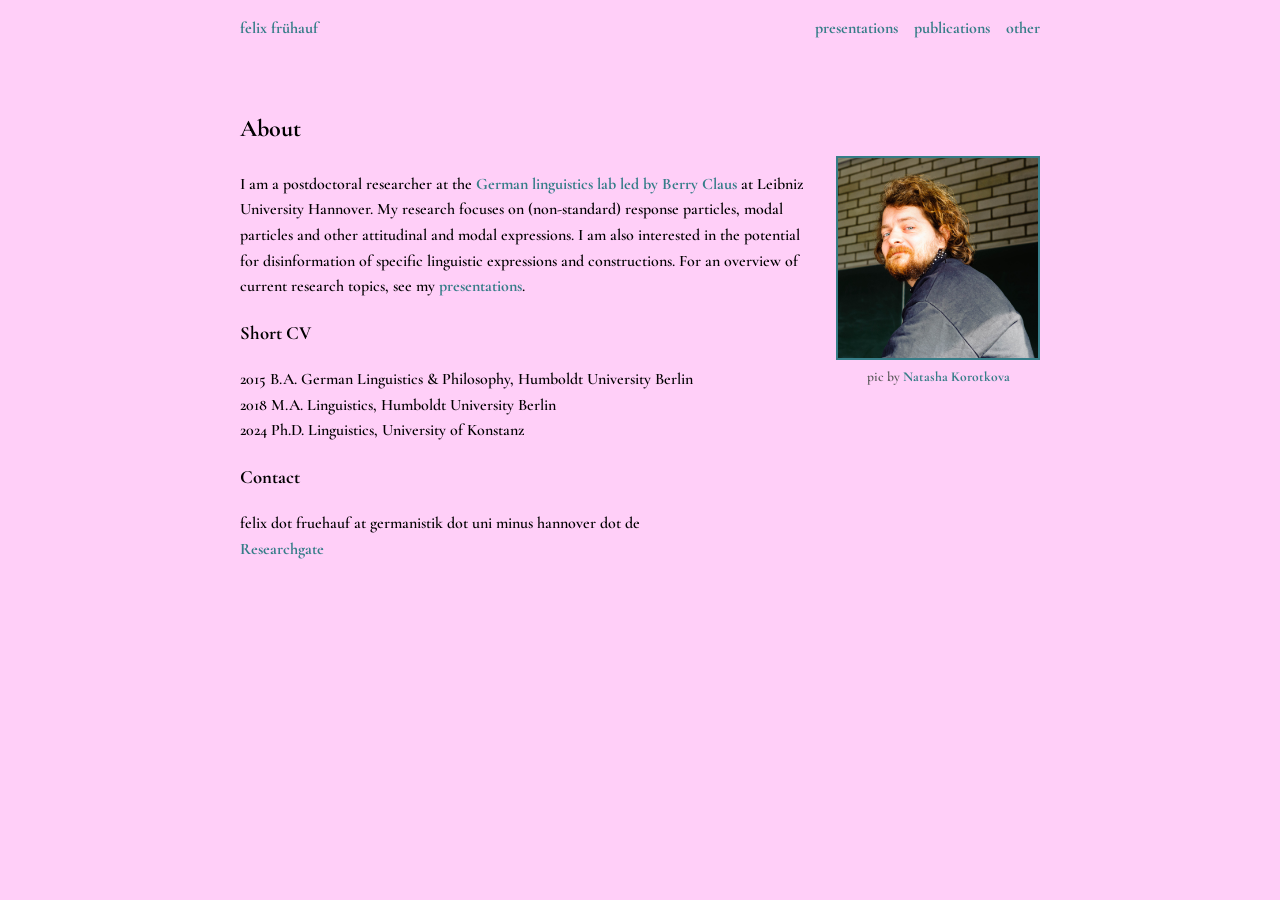
==== index.html @ ed04791a "Update index.html" ====
<!DOCTYPE html>
<html lang="en">
<head>
  <meta charset="UTF-8" />
  <meta name="viewport" content="width=device-width, initial-scale=1.0"/>
  <title>Felix Frühauf</title>
  <link rel="stylesheet" href="css/style.css" />
  <link rel="preconnect" href="https://fonts.googleapis.com">
  <link rel="preconnect" href="https://fonts.gstatic.com" crossorigin>
  <link href="https://fonts.googleapis.com/css2?family=Cormorant+Garamond:ital,wght@0,200;0,400;0,600;0,700;1,200;1,400;1,600;1,700" rel="stylesheet">
  <link rel="icon" type="image/png" href="images/favicon.png">
</head>
<body>
  <header>
    <div class="header-inner">
      <a href="./index.html">felix frühauf</a>
      <nav>
        <a href="./presentations.html">presentations</a>
        <a href="./publications.html">publications</a>
        <a href="./other.html">other</a>
      </nav>
    </div>  
  </header>

  <main>
    <h2>About</h2>
    <div class="bio">
      <div class="bio-text">
        <p>I am a postdoctoral researcher at the <a href="https://www.germanistik.uni-hannover.de/en/forschung/german-linguistics" target="_blank" rel="noopener noreferrer">German linguistics lab led by Berry Claus</a> at Leibniz University Hannover. My research focuses on (non-standard) response particles, modal particles and other attitudinal and modal expressions. I am also interested in the potential for disinformation of specific linguistic expressions and constructions. For an overview of current research topics, see my <a href="./presentations.html">presentations</a>.
           </p>
      <h3>Short CV</h3>
          <p> 2015 B.A. German Linguistics & Philosophy, Humboldt University Berlin<br>
          2018 M.A. Linguistics, Humboldt University Berlin<br>
          2024 Ph.D. Linguistics, University of Konstanz</p>
       <h3>Contact</h3>  
       <p>felix dot fruehauf at germanistik dot uni minus hannover dot de<br>
       <a href="https://www.researchgate.net/profile/Felix-Fruehauf-3?ev=hdr_xprf" target="_blank" rel="noopener noreferrer">Researchgate</a></p>
      </div>
      <figure class="profile-figure">
        <img src="images/ff-nk.jpg" alt="felix frühauf" class="profile-photo">
        <figcaption>pic by <a href="https://www.flickr.com/people/nkorotkova/" target="_blank" rel="noopener noreferrer">Natasha Korotkova</a></figcaption>
      </figure>
    </div>
  </main>


</body>
</html>
---- css/style.css ----
/* style.css – Zentrales Stylesheet */

/* html { */
  /* font-size: 105%;  */
/* } */


body {
  font-family: 'Cormorant Garamond', system-ui, sans-serif;
  font-weight: 600; 
  font-size: 1.00rem;
  margin: 0;
  padding: 0;
  background-color: #FFCFF8;
  color: #000000;
  line-height: 1.6;
}

header {
  background-color: #FFCFF8;
  padding: 1rem 0;
}

.header-inner {
  max-width: 800px;
  margin: 0 auto;
  padding: 0 5vw;
  display: flex;
  justify-content: space-between;
  align-items: center;
  flex-wrap: wrap;
}

nav {
  display: flex;
  flex-wrap: wrap;
  gap: 1rem;
}

a {
  color: #367D88;
  text-decoration: none;
  font-weight: 700;
}

a:hover {
  text-decoration: underline;
}

nav a {
  text-decoration: none;
  color: #367D88;
}

main {
  padding: 2rem 5vw;
  max-width: 800px;
  margin: auto;
}

h1, h2 {
  margin-bottom: 0.5rem;
}

ul li {
  display: flex;
  align-items: baseline; 
  margin-bottom: 0.4rem;
} 

ul li::before {
  content: "–";
  color: #367D88;
  margin-right: 0.6rem;
  flex-shrink: 0; 
} 

.bio {
  display: flex;
  gap: 2rem;
  align-items: flex-start;
  flex-wrap: wrap;
}

.profile-figure {
  margin: 0;
  text-align: center;
  flex-shrink: 0;
}

.profile-photo {
  width: 200px;
  height: 200px;
  object-fit: cover;
  border: 2px solid #367D88;
  display: block 
}

.bio-text {
  flex: 1;
  min-width: 250px;
}

/* .bio-text p:first-child { */
  /* margin-top: 0; */
/* } */

footer {
  font-size: 0.9rem;
  color: #333;
  margin-top: 2rem;
  text-align: center;
  padding: 1rem;
  background-color: #f0c8f0;
}

/* Bild mit Vorschau */

.poster-grid {
  display: grid;
  grid-template-columns: repeat(auto-fit, minmax(200px, 1fr));
  gap: 1.5rem;
  margin-top: 1rem;
}

.poster {
  margin: 0;
  cursor: pointer;
}

.poster-thumb {
  width: 100%;
  height: auto;
  border: 1px solid #d090c0;
  border-radius: 4px;
  transition: border-color 0.2s;
}

.poster:hover .poster-thumb {
  border-color: #58A4B0;
}

figcaption {
  font-size: 0.85rem;
  color: #555;
  margin-top: 0.4rem;
}

/* Lightbox */
.lightbox {
  display: none;
  position: fixed;
  inset: 0;
  background: rgba(255, 179, 244, 0.92);
  z-index: 1000;
  cursor: pointer;
  align-items: center;
  justify-content: center;
}

.lightbox.active {
  display: flex;
}

#lightbox-img {
  max-width: 90vw;
  max-height: 90vh;
  object-fit: contain;
  border: 1px solid #d090c0;
}

/* --- Travel Map Section --- */

.map-section {
  width: 100%;
  padding: 2rem 0;
}

.map-section h2 {
  text-align: center;
  margin-bottom: 1rem;
}

#travel-map {
  width: 100%;
  max-width: 1100px;
  height: 500px;
  margin: 0 auto;
  border: 1px solid #d090c0;
  border-radius: 8px;
  background-color: #FFB3F4;
}

/* Leaflet-Popups im Seitenstil */
.leaflet-popup-content-wrapper {
  background: #f0c8f0;
  color: #000000;
  border: 1px solid #58A4B0;
  border-radius: 6px;
}

.leaflet-popup-tip {
  background: #f0c8f0;
  border: 1px solid #58A4B0;
}

.leaflet-popup-content {
  margin: 10px 14px;
  font-family: system-ui, sans-serif;
}

.popup-title {
  font-weight: 600;
  font-size: 15px;
  color: #58A4B0;
  margin: 0 0 4px;
}

.popup-note {
  font-size: 13px;
  color: #333;
  margin: 0;
}

.leaflet-control-zoom a {
  background-color: #f0c8f0 !important;
  color: #58A4B0 !important;
  border: 1px solid #d090c0 !important;
}

.leaflet-control-zoom a:hover {
  background-color: #FFB3F4 !important;
}

.leaflet-control-attribution {
  background: rgba(255, 179, 244, 0.7) !important;
  color: #555 !important;
}

.leaflet-control-attribution a {
  color: #333 !important;
}
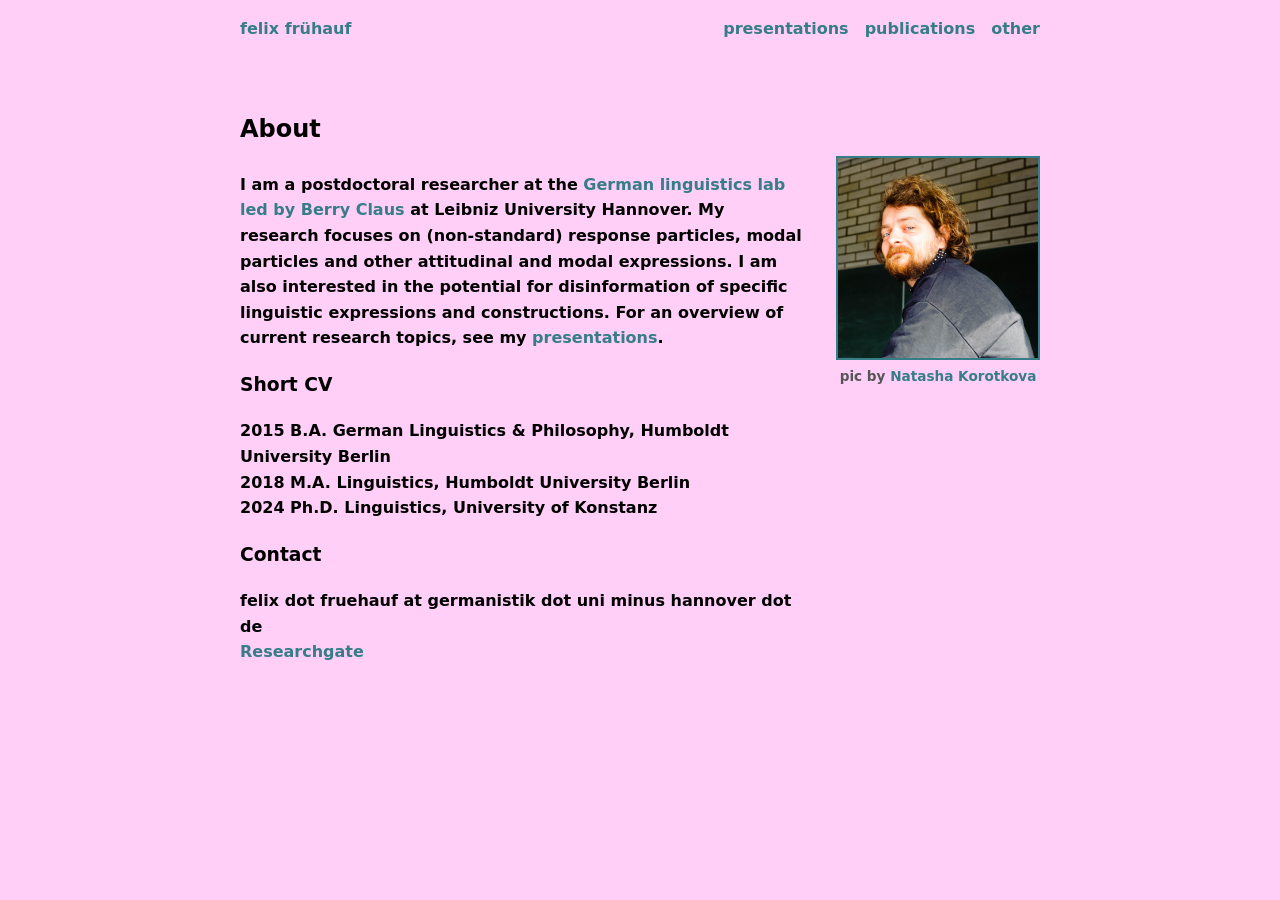
==== commit 15773f53: "Update index.html" ====
--- a/index.html
+++ b/index.html
@@ -3,11 +3,12 @@
 <head>
   <meta charset="UTF-8" />
   <meta name="viewport" content="width=device-width, initial-scale=1.0"/>
+  <meta name="google-site-verification" content="3l50SD-hnrIP3S1Alt2QnnMtWwcvEe8ysbl-FvN33ko" />
   <title>Felix Frühauf</title>
   <link rel="stylesheet" href="css/style.css" />
-  <link rel="preconnect" href="https://fonts.googleapis.com">
+<!--  <link rel="preconnect" href="https://fonts.googleapis.com">
   <link rel="preconnect" href="https://fonts.gstatic.com" crossorigin>
-  <link href="https://fonts.googleapis.com/css2?family=Cormorant+Garamond:ital,wght@0,200;0,400;0,600;0,700;1,200;1,400;1,600;1,700" rel="stylesheet">
+  <link href="https://fonts.googleapis.com/css2?family=Cormorant+Garamond:ital,wght@0,200;0,400;0,600;0,700;1,200;1,400;1,600;1,700" rel="stylesheet"> -->
   <link rel="icon" type="image/png" href="images/favicon.png">
 </head>
 <body>
--- a/css/style.css
+++ b/css/style.css
@@ -4,6 +4,21 @@
   /* font-size: 105%;  */
 /* } */
 
+@font-face {
+  font-family: 'Cormorant Garamond';
+  src: url('../fonts/cormorant-garamond-latin-ext-wght-normal.woff2') format('woff2');
+  font-weight: 200 800; 
+  font-style: normal;
+  font-display: swap;
+}
+
+@font-face {
+  font-family: 'Cormorant Garamond';
+  src: url('../fonts/cormorant-garamond-latin-ext-wght-italic.woff2') format('woff2');
+  font-weight: 200 800;
+  font-style: italic;
+  font-display: swap;
+}
 
 body {
   font-family: 'Cormorant Garamond', system-ui, sans-serif;
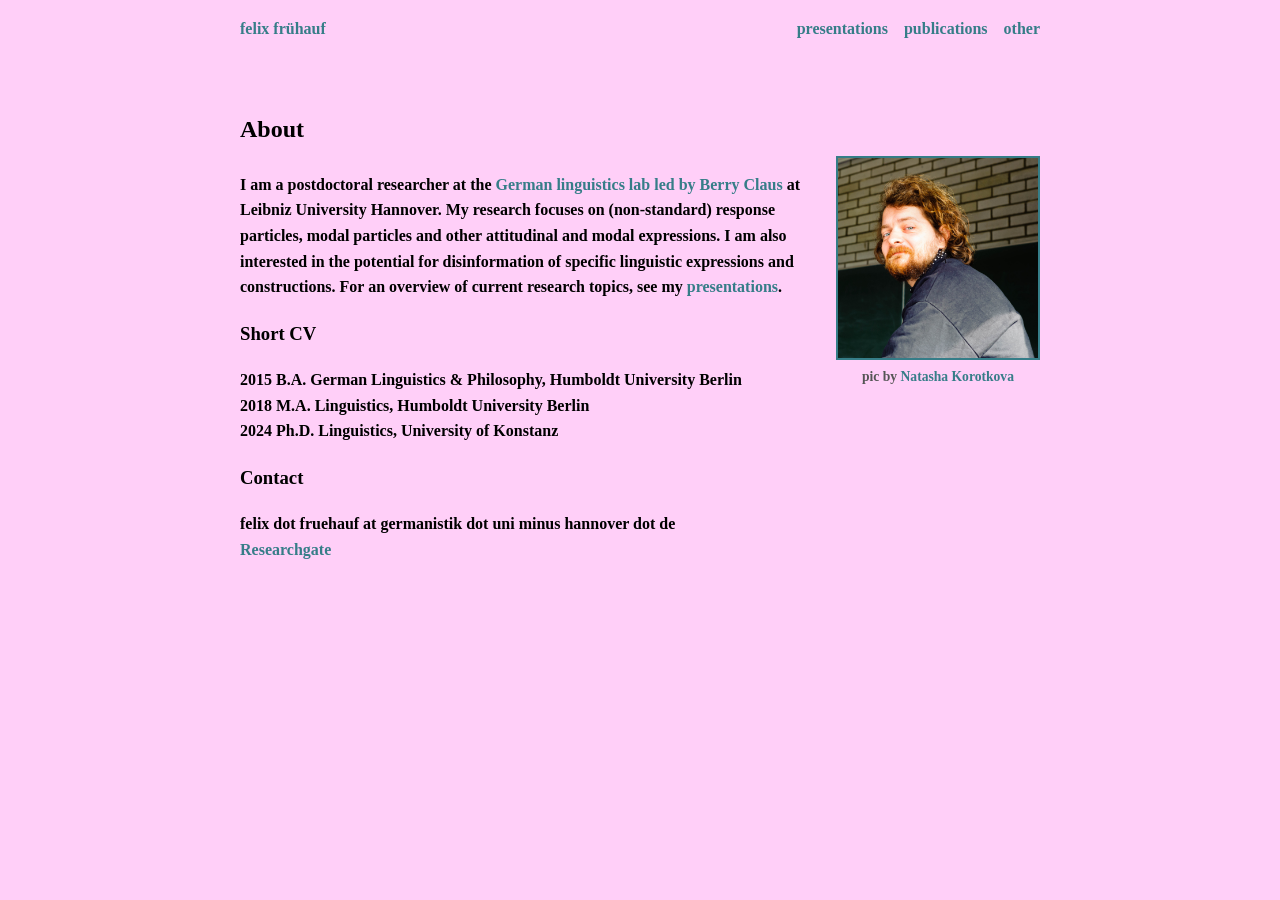
==== commit 0fdd3db7: "Update index.html" ====
--- a/index.html
+++ b/index.html
@@ -10,6 +10,18 @@
   <link rel="preconnect" href="https://fonts.gstatic.com" crossorigin>
   <link href="https://fonts.googleapis.com/css2?family=Cormorant+Garamond:ital,wght@0,200;0,400;0,600;0,700;1,200;1,400;1,600;1,700" rel="stylesheet"> -->
   <link rel="icon" type="image/png" href="images/favicon.png">
+  <style>
+@font-face {
+  font-family: 'Cormorant Garamond';
+  src: url('/fonts/cormorant-garamond-latin-ext-wght-normal.woff2') format('woff2');
+  font-weight: 200 800;
+  font-style: normal;
+  font-display: swap;
+}
+body {
+  font-family: 'Cormorant Garamond', serif;
+}
+</style>
 </head>
 <body>
   <header>
--- a/css/style.css
+++ b/css/style.css
@@ -6,7 +6,7 @@
 
 @font-face {
   font-family: 'Cormorant Garamond';
-  src: url('../fonts/cormorant-garamond-latin-ext-wght-normal.woff2') format('woff2');
+  src: url('/fonts/cormorant-garamond-latin-ext-wght-normal.woff2') format('woff2');
   font-weight: 200 800; 
   font-style: normal;
   font-display: swap;
@@ -14,7 +14,7 @@
 
 @font-face {
   font-family: 'Cormorant Garamond';
-  src: url('../fonts/cormorant-garamond-latin-ext-wght-italic.woff2') format('woff2');
+  src: url('/fonts/cormorant-garamond-latin-ext-wght-italic.woff2') format('woff2');
   font-weight: 200 800;
   font-style: italic;
   font-display: swap;
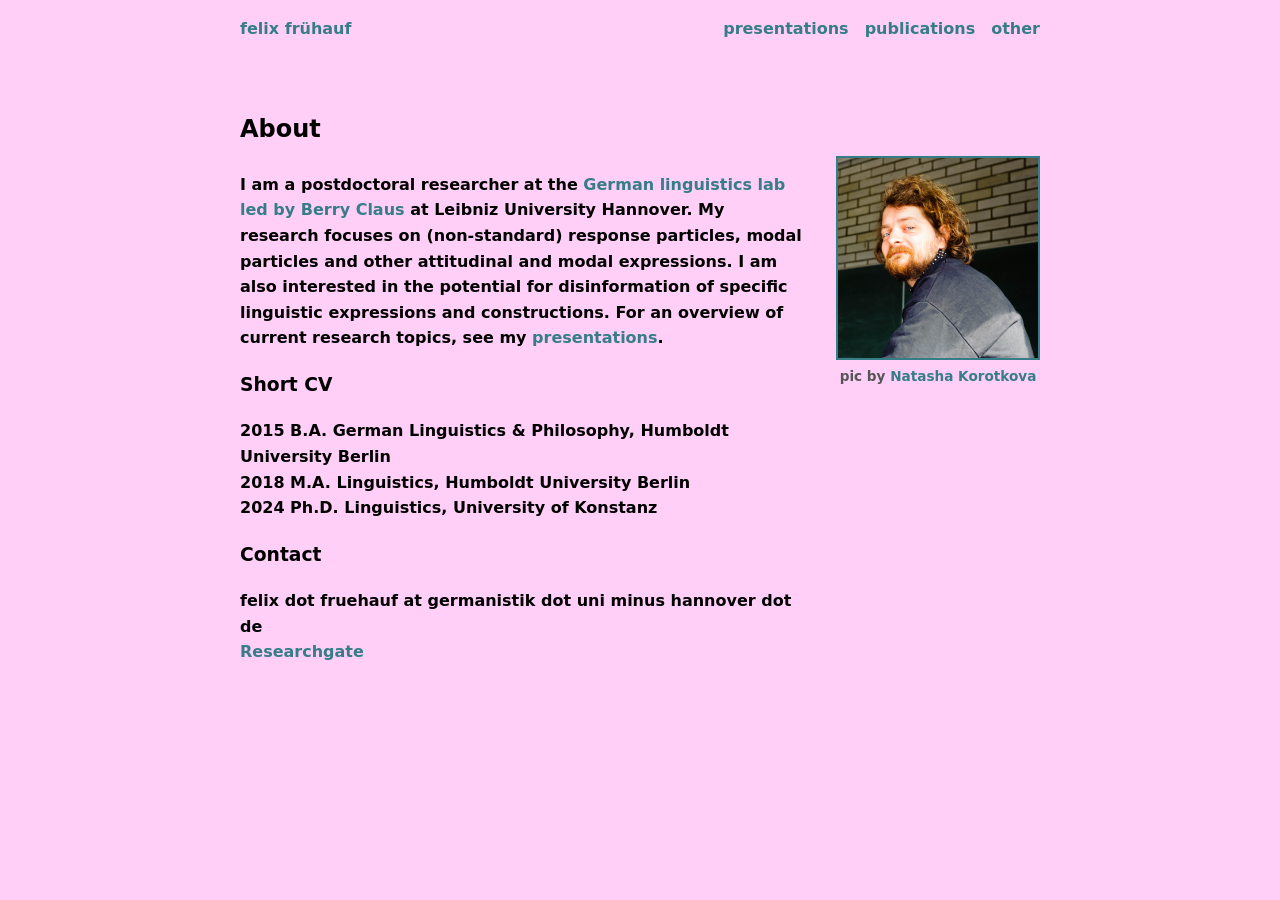
==== commit 93117afa: "Update index.html" ====
--- a/index.html
+++ b/index.html
@@ -10,18 +10,6 @@
   <link rel="preconnect" href="https://fonts.gstatic.com" crossorigin>
   <link href="https://fonts.googleapis.com/css2?family=Cormorant+Garamond:ital,wght@0,200;0,400;0,600;0,700;1,200;1,400;1,600;1,700" rel="stylesheet"> -->
   <link rel="icon" type="image/png" href="images/favicon.png">
-  <style>
-@font-face {
-  font-family: 'Cormorant Garamond';
-  src: url('/fonts/cormorant-garamond-latin-ext-wght-normal.woff2') format('woff2');
-  font-weight: 200 800;
-  font-style: normal;
-  font-display: swap;
-}
-body {
-  font-family: 'Cormorant Garamond', serif;
-}
-</style>
 </head>
 <body>
   <header>
